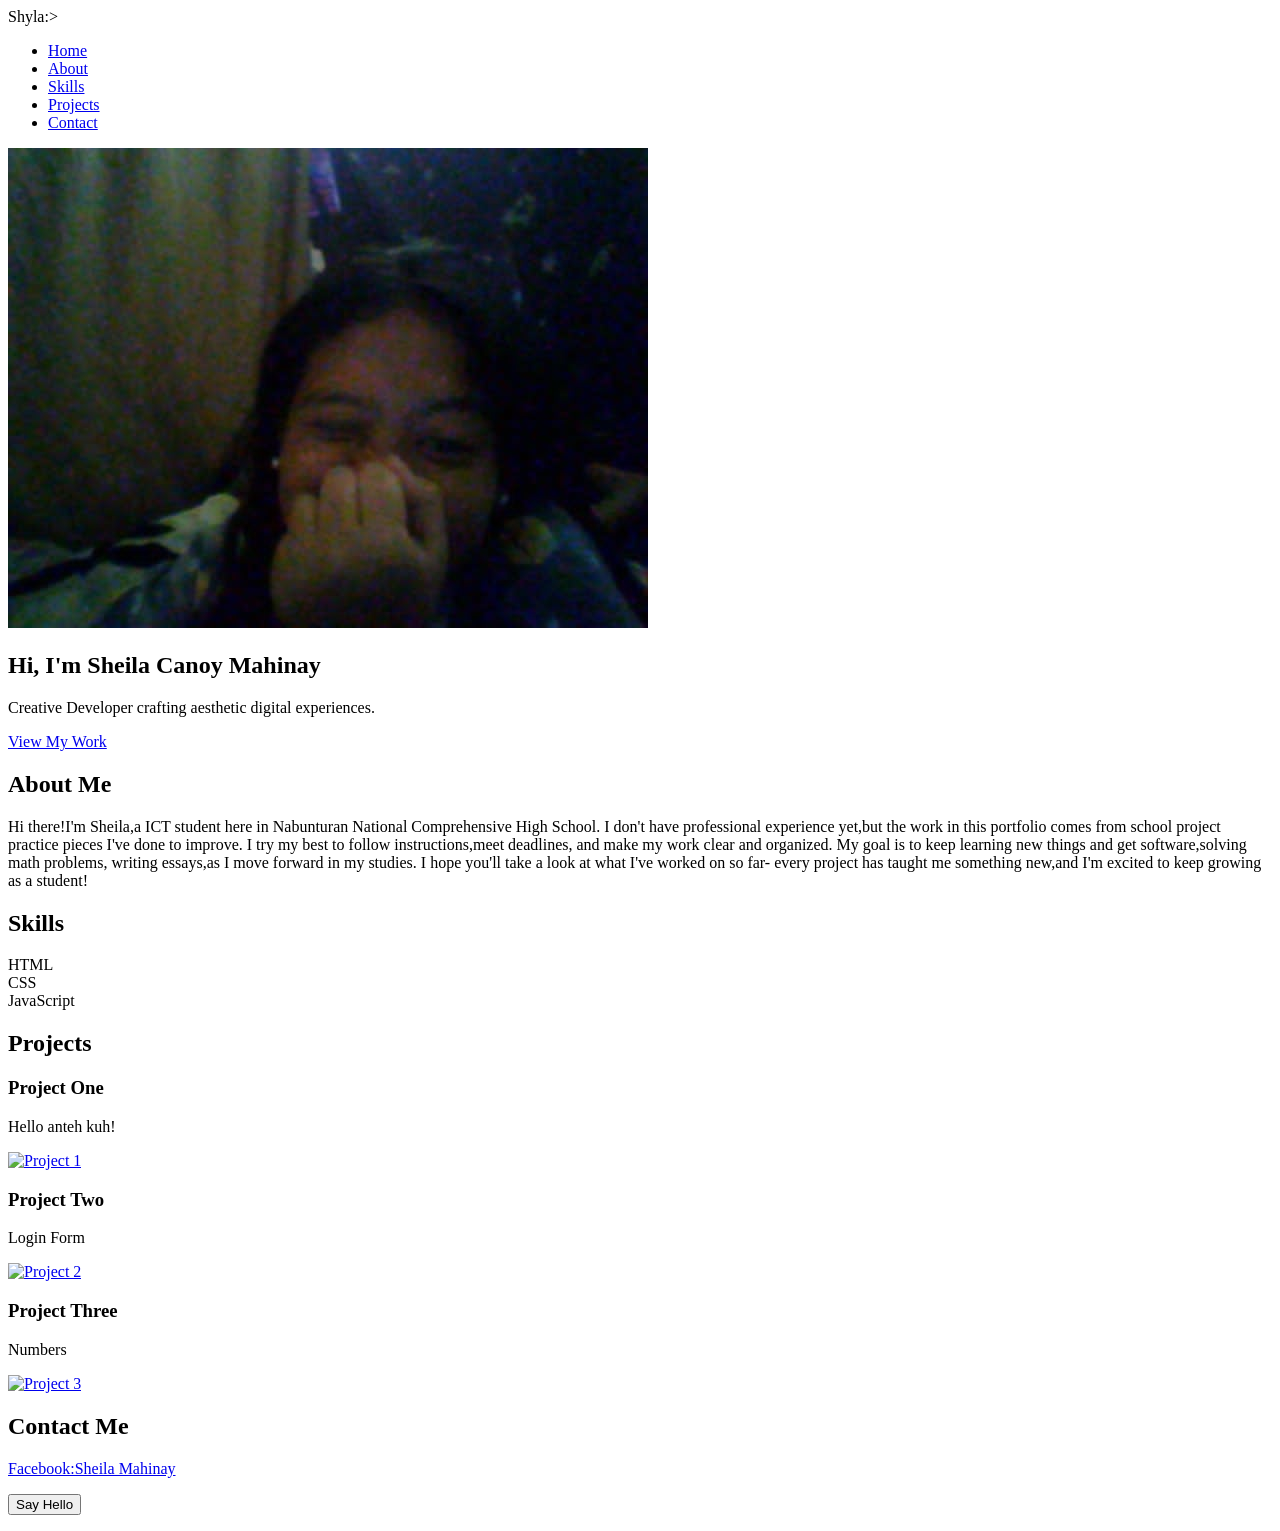
==== hasol.html @ a726c292 "Add files via upload" ====
<!DOCTYPE html>
<html lang="en">
<head>
  <meta charset="UTF-8">
  <meta name="viewport" content="width=device-width, initial-scale=1.0">
  <title>Your Name | Portfolio</title>

  <link href="https://fonts.googleapis.com/css2?family=Poppins:wght@300;400;600;700&display=swap" rel="stylesheet">
  <link rel="stylesheet" href="kapoy.css">
</head>
<body>

  <!-- Navigation -->
  <nav>
    <div class="logo">Shyla:></div>
    <ul class="nav-links">
      <li><a href="#home">Home</a></li>
      <li><a href="#about">About</a></li>
      <li><a href="#skills">Skills</a></li>
      <li><a href="#projects">Projects</a></li>
      <li><a href="#contact">Contact</a></li>
    </ul>
  </nav>

  <!-- Hero -->
  <section id="home" class="hero">
    <div class="hero-content">
        <img src="lay" alt="Avatar" class="avatar">
      <h1>Hi, I'm <span>Sheila Canoy Mahinay</span></h1>
      <p>Creative Developer crafting aesthetic digital experiences.</p>
      <a href="#projects" class="btn">View My Work</a>
    </div>
  </section>

  <!-- About -->
  <section id="about" class="section">
    <h2>About Me</h2>
    <div class="card glass">
    <p>Hi there!I'm Sheila,a ICT student here in Nabunturan National Comprehensive High School.
        I don't have professional experience yet,but the work in this portfolio comes from school project
         practice pieces I've done to improve.
        I try my best to follow instructions,meet deadlines,
         and make my work clear and organized.
         My goal is to keep learning new things and get software,solving math problems,
        writing essays,as I move forward in my studies.
        
        I hope you'll take a look at what I've worked on so far- every project has taught me something new,and I'm excited to 
        keep growing as a student!
     
    </p></div>
  </section>

  <!-- Skills -->
  <section id="skills" class="section glass">
    <h2>Skills</h2>
    <div class="skills-grid">
      <div class="skill-card">HTML</div>
      <div class="skill-card">CSS</div>
      <div class="skill-card">JavaScript</div>
     
    </div>
  </section>

  <!-- Projects -->
  <section id="projects" class="section">
    <h2>Projects</h2>
    <div class="projects-grid">
      <div class="project-card">
        <h3>Project One</h3>
        <p>Hello anteh kuh!</p>
       
        <a href="4b1ca25f-1a2d-451e-9a5d-d3d339aa878e.jpg" target="_blank">
          <img src="4b1ca25f-1a2d-451e-9a5d-d3d339aa878e.jpg" alt="Project 1">
        </a>
      </div>
      <div class="project-card">
        <h3>Project Two</h3>
        <p>Login Form</p>
        
        <a href="251d0d58-3655-4871-9d30-c6a1f4b833e1.jpg" target="_blank">
          <img src="251d0d58-3655-4871-9d30-c6a1f4b833e1.jpg" alt="Project 2">
        </a>
      </div>
      <div class="project-card">
        <h3>Project Three</h3>
        <p>Numbers</p>
<a href="3fbd2997-0407-4ca3-8406-74b724912873.jpg" target="_blank">
        <img src="3fbd2997-0407-4ca3-8406-74b724912873.jpg" alt="Project 3">
</a>
    </div>
  </section>

  <!-- Contact -->
  <section id="contact" class="section glass">
    <h2>Contact Me</h2>
    <a href="https://www.facebook.com/sheila.mahinay.807012"
       target="_blank">
    <p>Facebook:Sheila Mahinay</p>
   
    <button onclick="showMessage()">Say Hello</button>
  </section>

  <footer>
    <p></p>
  </footer>

  <script src="script.js"></script>
</body>
</html>
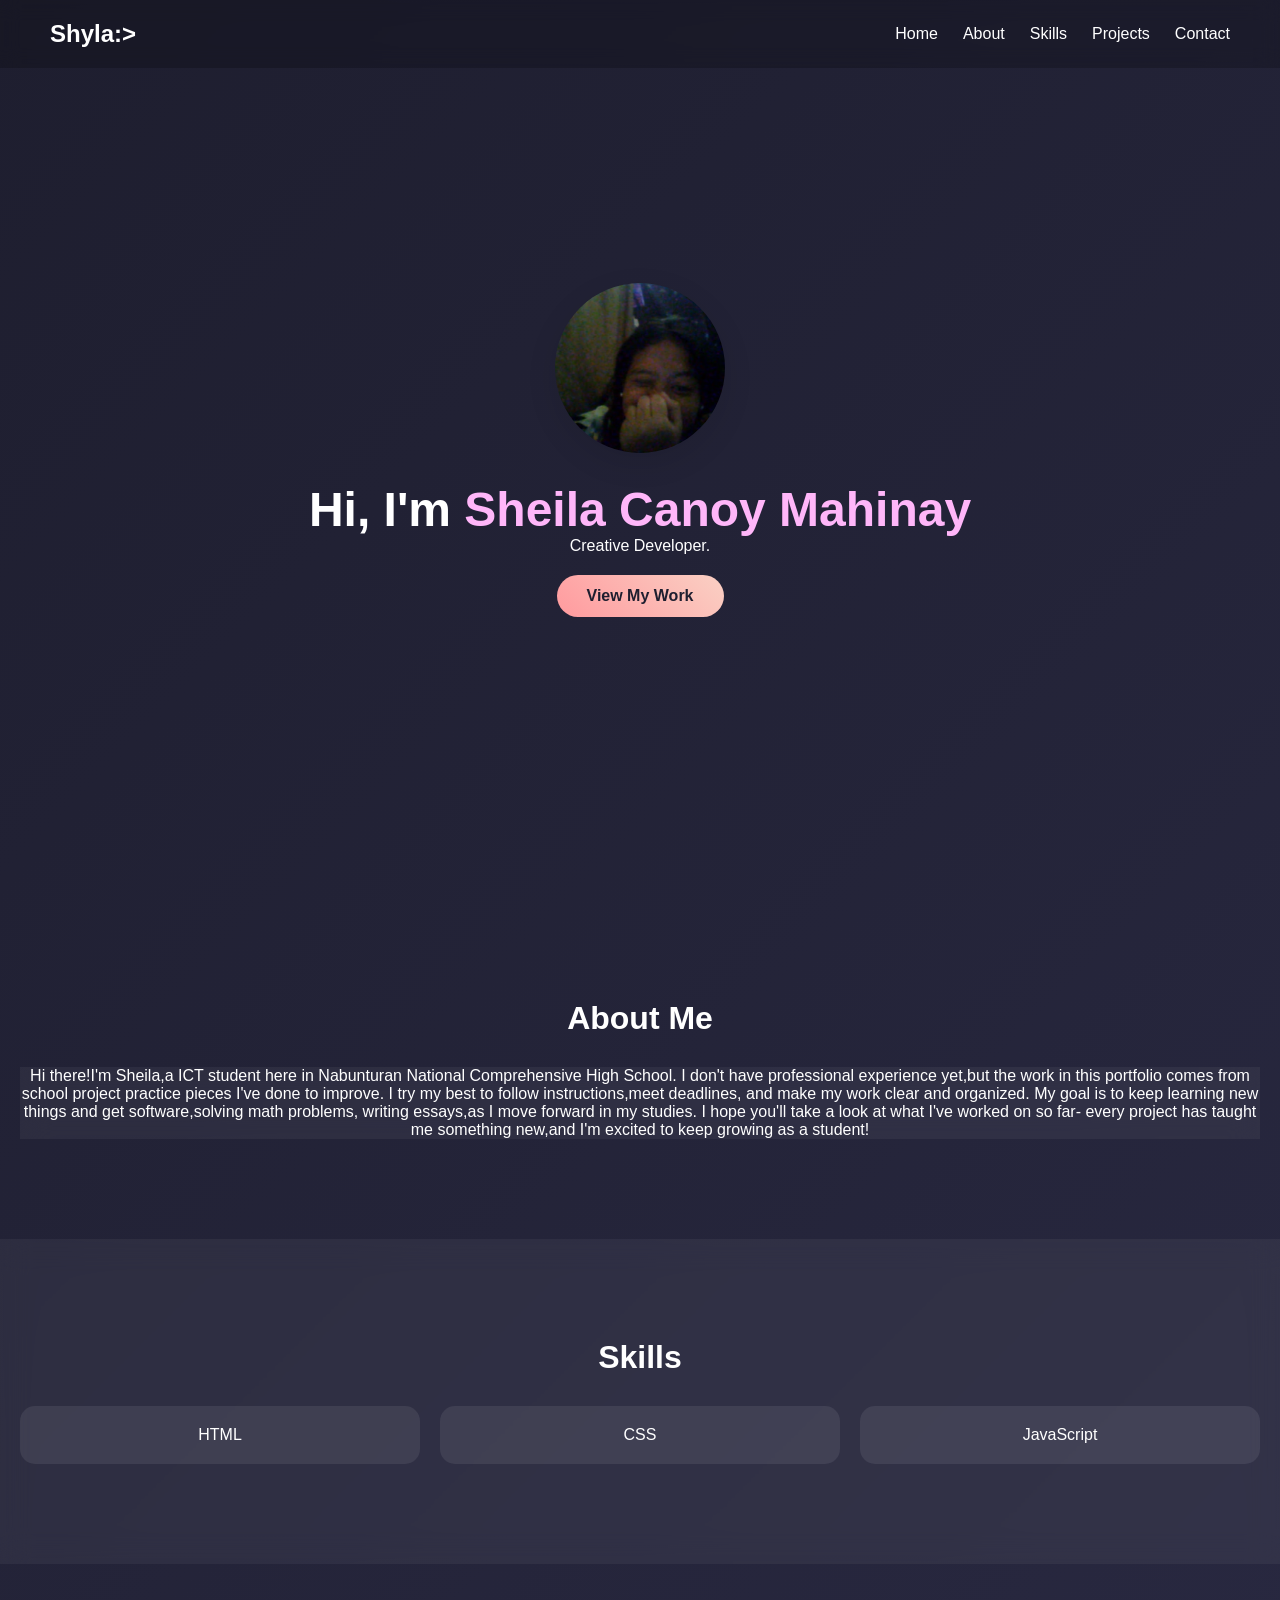
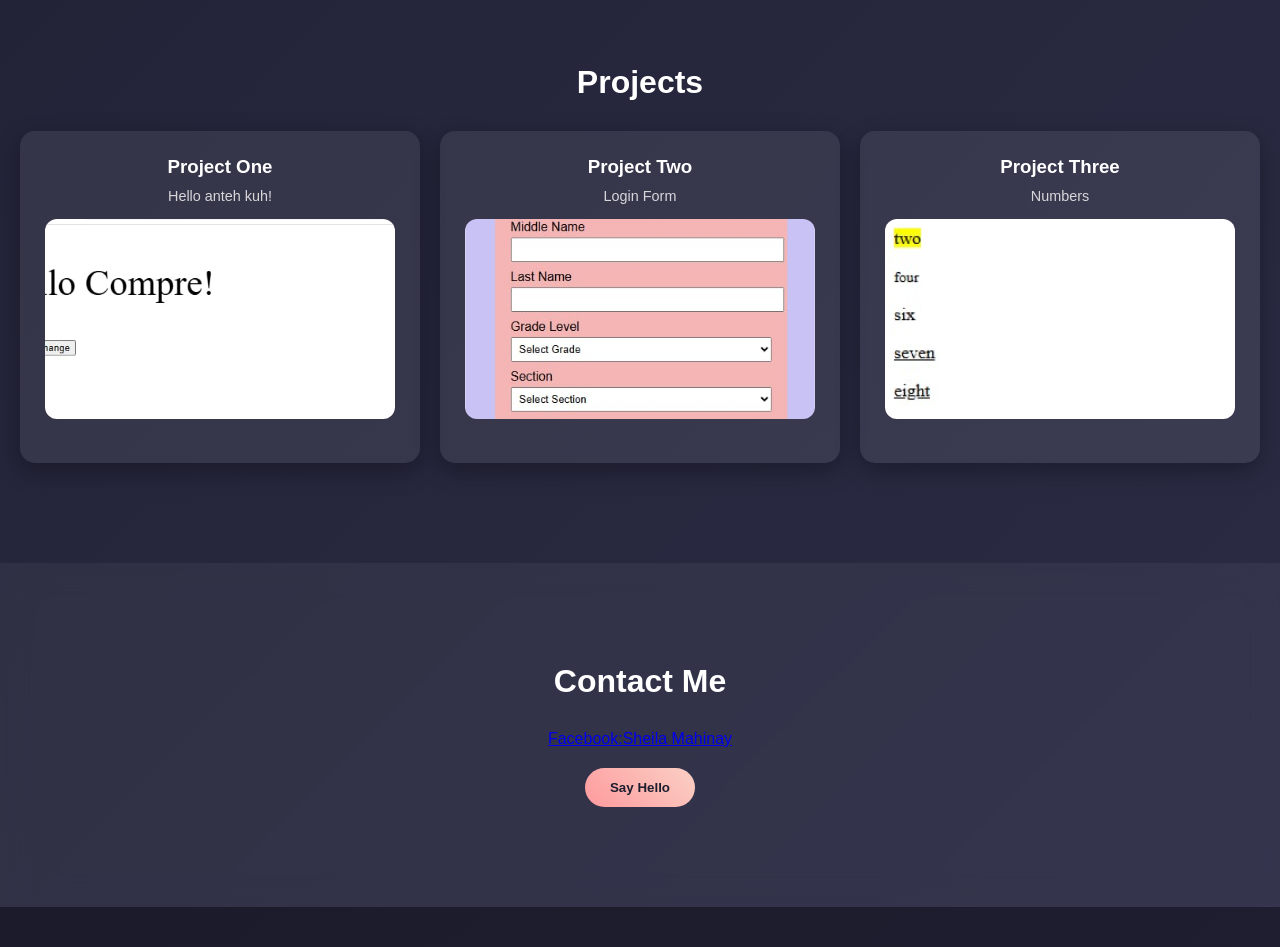
==== commit 22f94741: "Add files via upload" ====
--- a/hasol.html
+++ b/hasol.html
@@ -3,7 +3,7 @@
 <head>
   <meta charset="UTF-8">
   <meta name="viewport" content="width=device-width, initial-scale=1.0">
-  <title>Your Name | Portfolio</title>
+  <title>sheila| Portfolio</title>
 
   <link href="https://fonts.googleapis.com/css2?family=Poppins:wght@300;400;600;700&display=swap" rel="stylesheet">
   <link rel="stylesheet" href="kapoy.css">
@@ -27,7 +27,7 @@
     <div class="hero-content">
         <img src="lay" alt="Avatar" class="avatar">
       <h1>Hi, I'm <span>Sheila Canoy Mahinay</span></h1>
-      <p>Creative Developer crafting aesthetic digital experiences.</p>
+      <p>Creative Developer.</p>
       <a href="#projects" class="btn">View My Work</a>
     </div>
   </section>
--- a/kapoy.css
+++ b/kapoy.css
@@ -0,0 +1,236 @@
+* {
+    margin: 0;
+    padding: 0;
+    box-sizing: border-box;
+  }
+  
+  html {
+    scroll-behavior: smooth;
+  }
+  
+  body {
+    font-family: 'Poppins', sans-serif;
+    background: linear-gradient(135deg, #1e1e2f, #2b2b45);
+    color: white;
+  }
+  
+  /* NAVIGATION */
+  nav {
+    position: fixed;
+    width: 100%;
+    top: 0;
+    padding: 20px 50px;
+    display: flex;
+    justify-content: space-between;
+    align-items: center;
+    background: rgba(0,0,0,0.2);
+    backdrop-filter: blur(10px);
+    z-index: 1000;
+  }
+  
+  .logo {
+    font-weight: 700;
+    font-size: 1.5rem;
+  }
+  
+  .nav-links {
+    list-style: none;
+    display: flex;
+    gap: 25px;
+  }
+  
+  .nav-links a {
+    text-decoration: none;
+    color: white;
+    transition: 0.3s;
+  }
+  
+  .nav-links a:hover {
+    color: #ffb6f9;
+  }
+  
+  /* HERO */
+  .hero {
+    height: 100vh;
+    display: flex;
+    justify-content: center;
+    align-items: center;
+    text-align: center;
+    padding: 0 20px;
+  }
+  .avatar {
+    width: 170px;
+    height: 170px;
+    border-radius: 50%;
+    object-fit: cover;
+    margin-bottom: 25px;
+    box-shadow: 0 10px 30px rgba(0,0,0,0.1);
+  }
+  .hero h1 {
+    font-size: 3rem;
+  }
+  
+  .hero span {
+    color: #ffb6f9;
+  }
+  
+  .btn {
+    display: inline-block;
+    margin-top: 20px;
+    padding: 12px 30px;
+    border-radius: 30px;
+    background: linear-gradient(45deg, #ff9a9e, #fad0c4);
+    color: #1e1e2f;
+    text-decoration: none;
+    font-weight: 600;
+    transition: 0.3s;
+  }
+  
+  .btn:hover {
+    transform: scale(1.05);
+  }
+  
+  /* SECTIONS */
+  .section {
+    padding: 100px 20px;
+    text-align: center;
+  }
+  
+  .section h2 {
+    margin-bottom: 30px;
+    font-size: 2rem;
+  }
+  
+  .glass {
+    background: rgba(255,255,255,0.05);
+    backdrop-filter: blur(15px);
+  }
+  
+  /* SKILLS */
+  .skills-grid {
+    display: grid;
+    grid-template-columns: repeat(auto-fit, minmax(150px, 1fr));
+    gap: 20px;
+  }
+  
+  .skill-card {
+    padding: 20px;
+    border-radius: 15px;
+    background: rgba(255,255,255,0.08);
+    transition: 0.3s;
+  }
+  
+  .skill-card:hover {
+    transform: translateY(-5px);
+  }
+  
+  /* PROJECTS */
+  .projects-grid {
+    display: grid;
+    grid-template-columns: repeat(auto-fit, minmax(250px, 1fr));
+    gap: 20px;
+  }
+  /* PROJECT CARD STYLE */
+.project-card {
+    background: rgba(255, 255, 255, 0.08);
+    padding: 20px;
+    border-radius: 15px;
+    text-align: center;
+    transition: 0.3s ease;
+    box-shadow: 0 8px 25px rgba(0, 0, 0, 0.3);
+  }
+  
+  .project-card:hover {
+    transform: translateY(-8px);
+  }
+  
+  /* PROJECT IMAGE */
+  .project-card img {
+    width: 100%;
+    height: 200px;
+    object-fit: cover;
+    border-radius: 12px;
+    margin-bottom: 15px;
+  }
+  
+  /* PROJECT TITLE */
+  .project-card h3 {
+    margin-bottom: 10px;
+  }
+  
+  /* PROJECT TEXT */
+  .project-card p {
+    font-size: 0.9rem;
+    opacity: 0.8;
+    margin-bottom: 15px;
+  }
+  
+  /* BUTTONS */
+  .btn-small {
+    display: inline-block;
+    padding: 8px 15px;
+    border-radius: 20px;
+    background: linear-gradient(45deg, #ff9a9e, #fad0c4);
+    color: #1e1e2f;
+    text-decoration: none;
+    font-size: 0.8rem;
+    margin: 5px;
+    transition: 0.3s ease;
+  }
+  
+  .btn-small:hover {
+    transform: scale(1.05);
+  }
+  
+  .btn-outline {
+    background: transparent;
+    border: 1px solid white;
+    color: white;
+  }
+  .project-card {
+    padding: 25px;
+    border-radius: 15px;
+    background: rgba(255,255,255,0.08);
+    transition: 0.3s;
+  }
+  
+  .project-card:hover {
+    transform: translateY(-8px);
+  }
+  
+  /* CONTACT */
+  button {
+    margin-top: 20px;
+    padding: 12px 25px;
+    border: none;
+    border-radius: 30px;
+    background: linear-gradient(45deg, #ff9a9e, #fad0c4);
+    color: #1e1e2f;
+    font-weight: 600;
+    cursor: pointer;
+    transition: 0.3s;
+  }
+  
+  button:hover {
+    transform: scale(1.05);
+  }
+  
+  /* FOOTER */
+  footer {
+    padding: 20px;
+    text-align: center;
+    background: rgba(0,0,0,0.3);
+  }
+  
+  /* RESPONSIVE */
+  @media (max-width: 768px) {
+    nav {
+      padding: 20px;
+    }
+    .nav-links {
+      gap: 15px;
+    }
+    .hero h1 {
+      font-size: 2.2rem;
+    }
+  }
